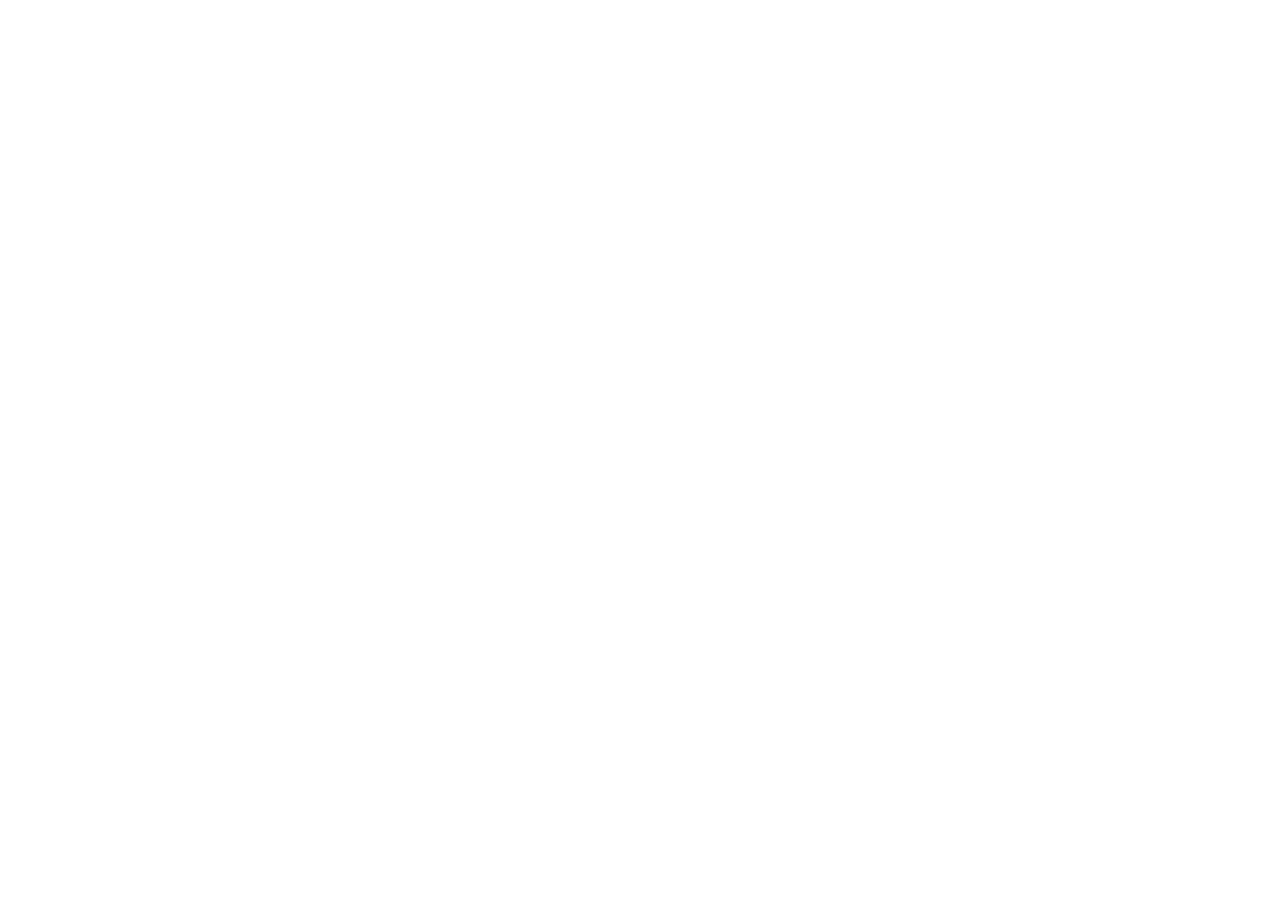
==== pages/post/index.html @ 1b2d7f4e "Initial commit" ====
<!DOCTYPE html>
<html lang="pt-br">
<head>
    <meta charset="UTF-8">
    <meta http-equiv="X-UA-Compatible" content="IE=edge">
    <meta name="viewport" content="width=device-width, initial-scale=1.0">
    <title>Living</title>
</head>
<body>
    <main></main>
</body>
</html>
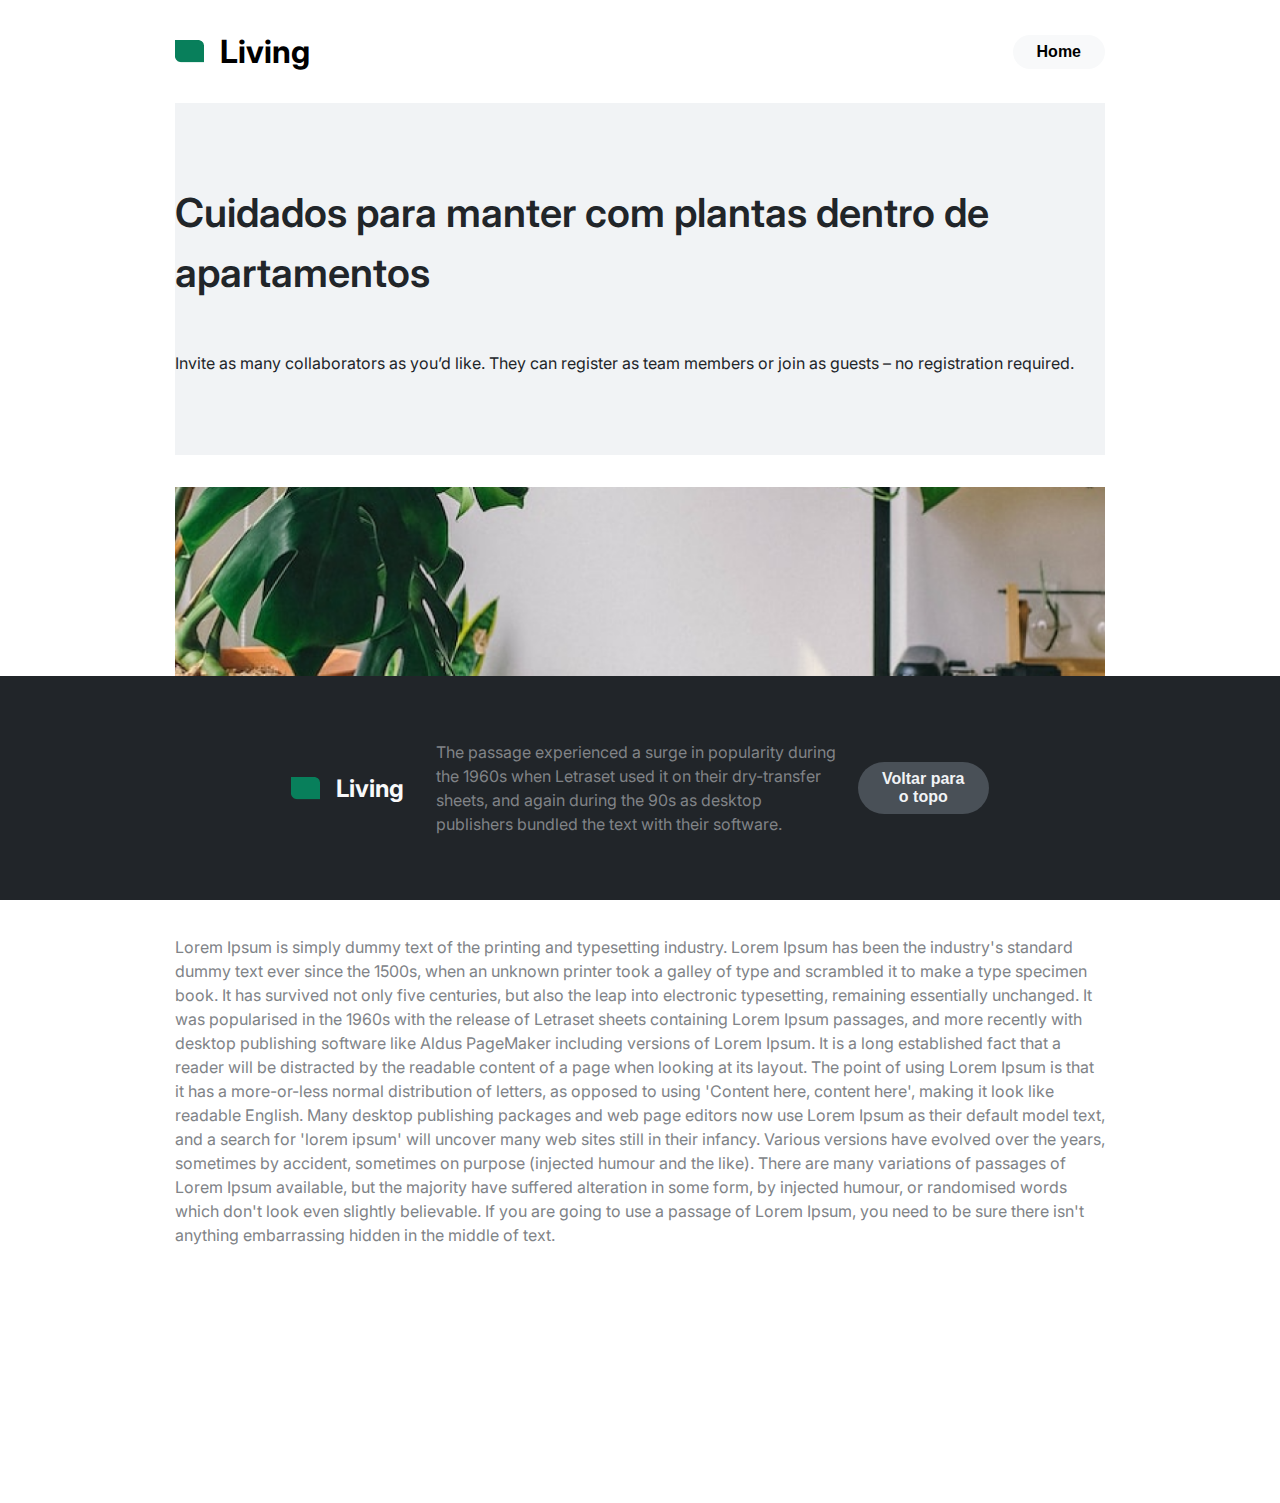
==== commit 0193a5f2: "feat:PostPage" ====
--- a/pages/post/index.html
+++ b/pages/post/index.html
@@ -4,9 +4,47 @@
     <meta charset="UTF-8">
     <meta http-equiv="X-UA-Compatible" content="IE=edge">
     <meta name="viewport" content="width=device-width, initial-scale=1.0">
+    <link rel="stylesheet" href="../../styles/globalStyles.css">
+    <link rel="stylesheet" href="../../styles/texts.css">
+    <link rel="stylesheet" href="../../styles/buttons.css">
+    <link rel="stylesheet" href="../../styles/footer.css">
+    <link rel="stylesheet" href="../post/index.css">
     <title>Living</title>
 </head>
 <body>
-    <main></main>
+    <header>
+        <div class="div-logo">
+            <img src="../../assets/logo.png" alt="">
+        <h1 class="title-logo">Living</h1>
+        </div>
+        <button class="btn-home">Home</button>
+    </header>
+    <main>
+        <section class="section-post">
+            <div class="div-post-header">
+                <h2 class="title-main title1">Cuidados para manter com plantas dentro de apartamentos</h2>
+        <p class="p-description text1">Invite as many collaborators as you’d like. They can register as team members or join as guests – no registration required.</p>
+            </div>
+        <div class="div-post-body">
+            <img src="../../assets/PostMain.png" alt="">
+        <p class="p-content text2">Lorem Ipsum is simply dummy text of the printing and typesetting industry. Lorem Ipsum has been the industry's standard dummy text ever since the 1500s, when an unknown printer took a galley of type and scrambled it to make a type specimen book. It has survived not only five centuries, but also the leap into electronic typesetting, remaining essentially unchanged. It was popularised in the 1960s with the release of Letraset sheets containing Lorem Ipsum passages, and more recently with desktop publishing software like Aldus PageMaker including versions of Lorem Ipsum.
+
+            It is a long established fact that a reader will be distracted by the readable content of a page when looking at its layout. The point of using Lorem Ipsum is that it has a more-or-less normal distribution of letters, as opposed to using 'Content here, content here', making it look like readable English. Many desktop publishing packages and web page editors now use Lorem Ipsum as their default model text, and a search for 'lorem ipsum' will uncover many web sites still in their infancy. Various versions have evolved over the years, sometimes by accident, sometimes on purpose (injected humour and the like).
+            
+            There are many variations of passages of Lorem Ipsum available, but the majority have suffered alteration in some form, by injected humour, or randomised words which don't look even slightly believable. If you are going to use a passage of Lorem Ipsum, you need to be sure there isn't anything embarrassing hidden in the middle of text.</p> 
+        </div>
+        </section>
+    </main>
+    <ul class="ul-category">
+            
+    </ul>
+    <footer>
+        <div class="div-footer">
+         <img src="../../assets/logo.png" alt="">
+         <h2 class="title-main">Living</h2>
+         <p class="text1">The passage experienced a surge in popularity during the 1960s when Letraset used it on their dry-transfer sheets, and again during the 90s as desktop publishers bundled the text with their software.</p>
+         <button class="btn-top">Voltar para o topo</button>
+        </div>
+     </footer>
 </body>
 </html>--- a/styles/globalStyles.css
+++ b/styles/globalStyles.css
@@ -0,0 +1,32 @@
+@import url('https://fonts.googleapis.com/css2?family=Inter:wght@300;400;500;600;700;800;900&display=swap');
+* {
+  box-sizing: border-box;
+  margin: 0;
+  padding: 0;
+  list-style: none;
+}
+
+:root {
+  --color-grey-100: #212529;
+  --color-grey-200: #495057;
+  --color-grey-300: #808387;
+  --color-grey-400: #dee2e6;
+  --color-grey-500: #e9ecef;
+  --color-grey-600: #f1f3f5;
+  --color-grey-700: #f8f9fa;
+  --color-brand-100: #087f5b;
+  --color-brand-200: #099268;
+  --font-size-1: 2.5rem;
+  --font-size-2: 1.75rem;
+  --font-size-3: 1.25rem;
+  --font-size-4: 1rem;
+
+  --font-family1: 'Inter', sans-serif;
+}
+body{
+  display: flex;
+  flex-direction: column;
+  align-items: center;
+  justify-content: center;
+  font-family: var(--font-family1);
+}
--- a/styles/texts.css
+++ b/styles/texts.css
@@ -0,0 +1,30 @@
+small{
+    color: var(--color-brand-100);
+    font-size: var(--font-size-1);
+    font-weight: 600;
+    line-height: 60px;
+}
+.title1{
+    font-size: var(--font-size-1);
+    font-weight: 600;
+    line-height: 60px;
+    color: var(--color-grey-100);
+}
+.text1{
+    font-size: var(--font-size-4);
+    color: var(--color-grey-100);
+    line-height: 24px;
+    font-weight: 400;
+}
+.title2{
+    font-size: var(--font-size-3);
+    font-weight: 600;
+    line-height: 30px;
+    color: var(--color-grey-100);
+}
+.text2{
+    font-size: var(--font-size-4);
+    color: var(--color-grey-300);
+    line-height: 24px;
+    font-weight: 400;
+}
--- a/styles/buttons.css
+++ b/styles/buttons.css
@@ -0,0 +1,14 @@
+button{
+    border: none;
+    border-radius: 2rem;
+    padding: 0.5rem 1.5rem;
+    font-weight: 600;
+    font-size: var(--font-size-4);
+    background-color: var(--color-grey-700);
+}
+.btn-top{
+    width: 50%;
+    background-color: var(--color-grey-200);
+    color: var(--color-grey-600);
+    
+}--- a/styles/footer.css
+++ b/styles/footer.css
@@ -0,0 +1,26 @@
+
+footer{
+    background-color: var(--color-grey-100);
+    display: flex;
+    align-items: center;
+    padding: 2rem;
+    position: sticky;
+    bottom: 0;
+}
+
+.div-footer{
+    width: 60%;
+    margin: 0 auto;
+    display: flex;
+    align-items: center;
+    padding: 1rem;
+    justify-content: space-between;
+}
+.div-footer h2{
+    color: var(--color-grey-700);
+    padding: 1rem;
+}
+.div-footer p{
+    color: var(--color-grey-300);
+    padding: 1rem;
+}--- a/pages/post/index.css
+++ b/pages/post/index.css
@@ -0,0 +1,42 @@
+/* Desenvolva seu estilo aqui */
+header{
+    display: flex;
+    align-items: center;
+    justify-content: space-between;
+    width: 930px;
+    margin: 0 auto;
+    padding: 2rem 0;
+}
+main{
+    width: 930px;
+    margin: 0 auto;
+}
+.div-logo{
+    display: flex;
+    align-items: center;
+    gap: 1rem;
+}
+.section-post{
+    display: flex;
+    flex-direction: column;
+    margin-bottom: 2rem;
+    width: 100%;
+}
+.div-post-header{
+    display: flex;
+    flex-direction: column;
+    gap: 3rem;
+    background-color: var(--color-grey-600);
+    padding: 5rem 0;
+}
+.div-post-body{
+    display: flex;
+    flex-direction: column;
+    gap: 3rem;
+    margin-top: 2rem;
+}
+.div-post-body img{
+    width: 100%;
+    height: 400px;
+    object-fit: cover;
+}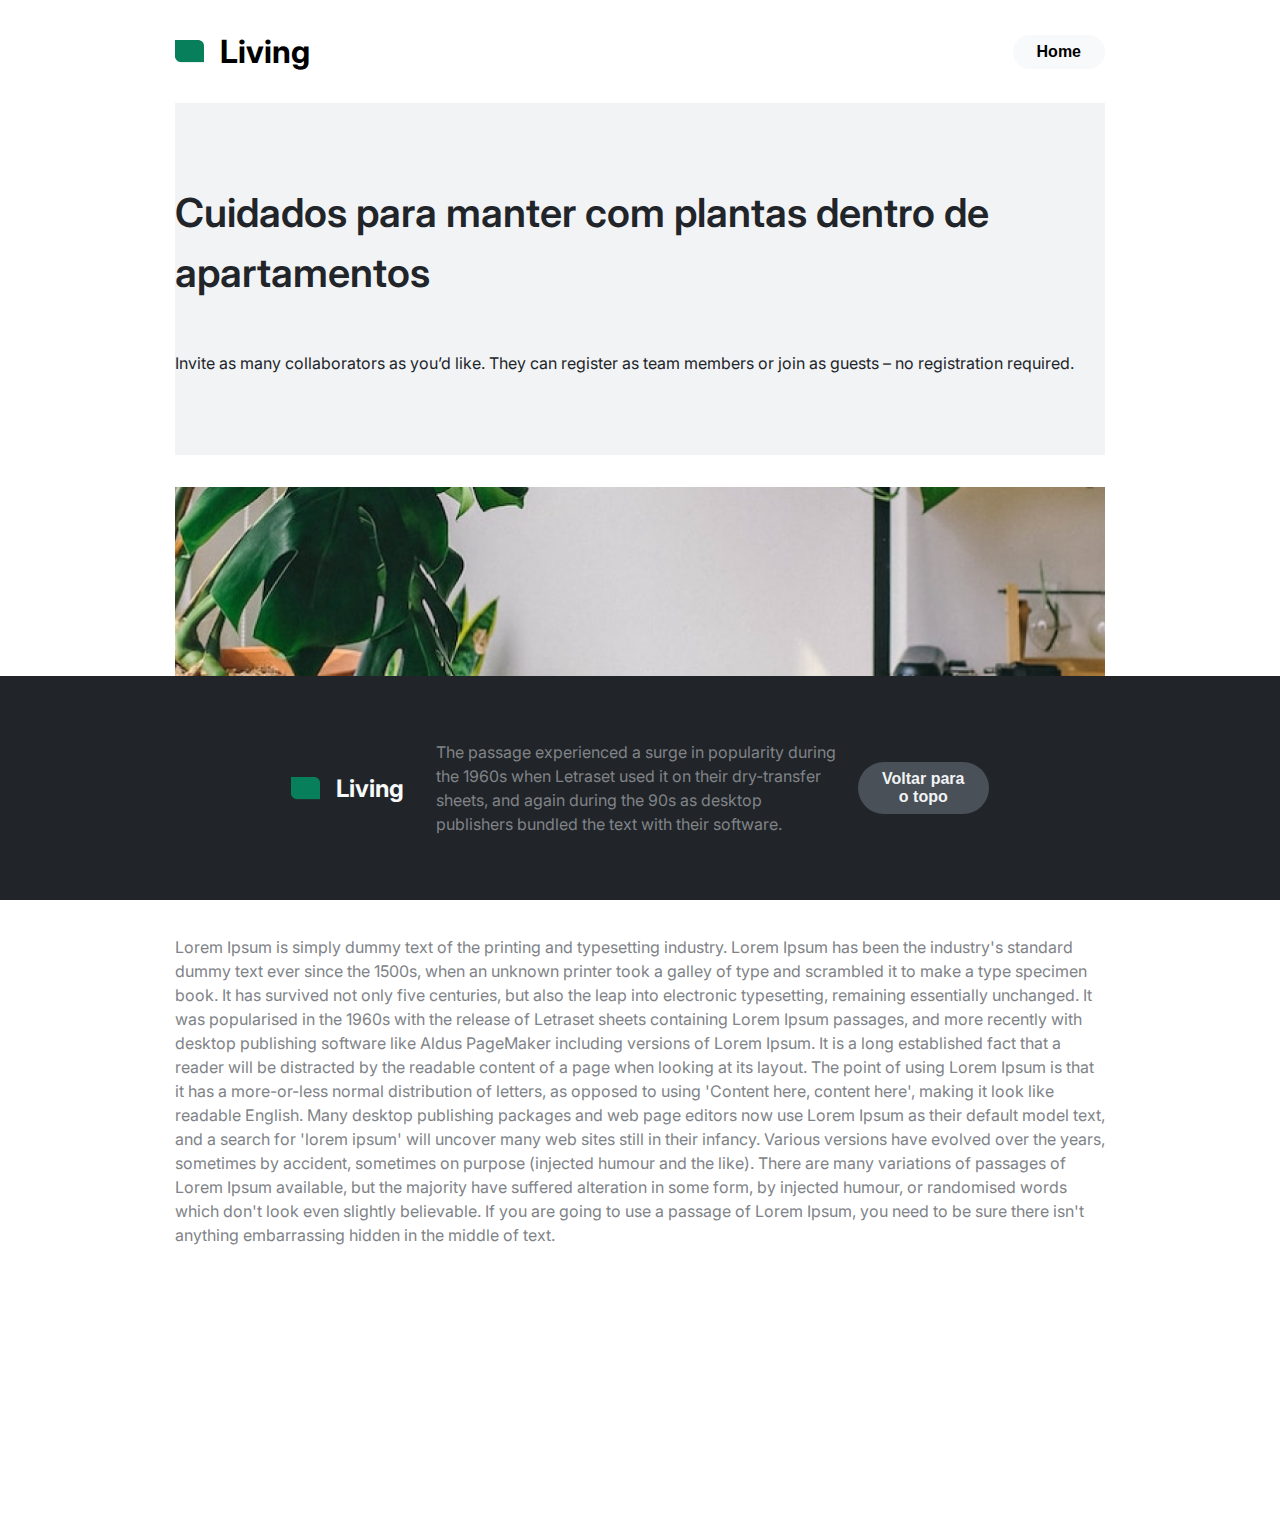
==== commit 768ad718: "feat:toglePages" ====
--- a/pages/post/index.html
+++ b/pages/post/index.html
@@ -46,5 +46,7 @@
          <button class="btn-top">Voltar para o topo</button>
         </div>
      </footer>
+
+     <script type="module" src="../post/index.js"></script>
 </body>
 </html>--- a/styles/buttons.css
+++ b/styles/buttons.css
@@ -5,6 +5,7 @@
     font-weight: 600;
     font-size: var(--font-size-4);
     background-color: var(--color-grey-700);
+    cursor: pointer;
 }
 .btn-top{
     width: 50%;
--- a/pages/post/index.css
+++ b/pages/post/index.css
@@ -39,4 +39,14 @@
     width: 100%;
     height: 400px;
     object-fit: cover;
+}
+.ul-category{
+    display: flex;
+    justify-content: space-between;
+    margin-top: 1rem;
+    overflow: auto;
+    gap: 1rem;
+    margin-top: 1rem;
+    margin-bottom: 1rem;
+    width: 930px;
 }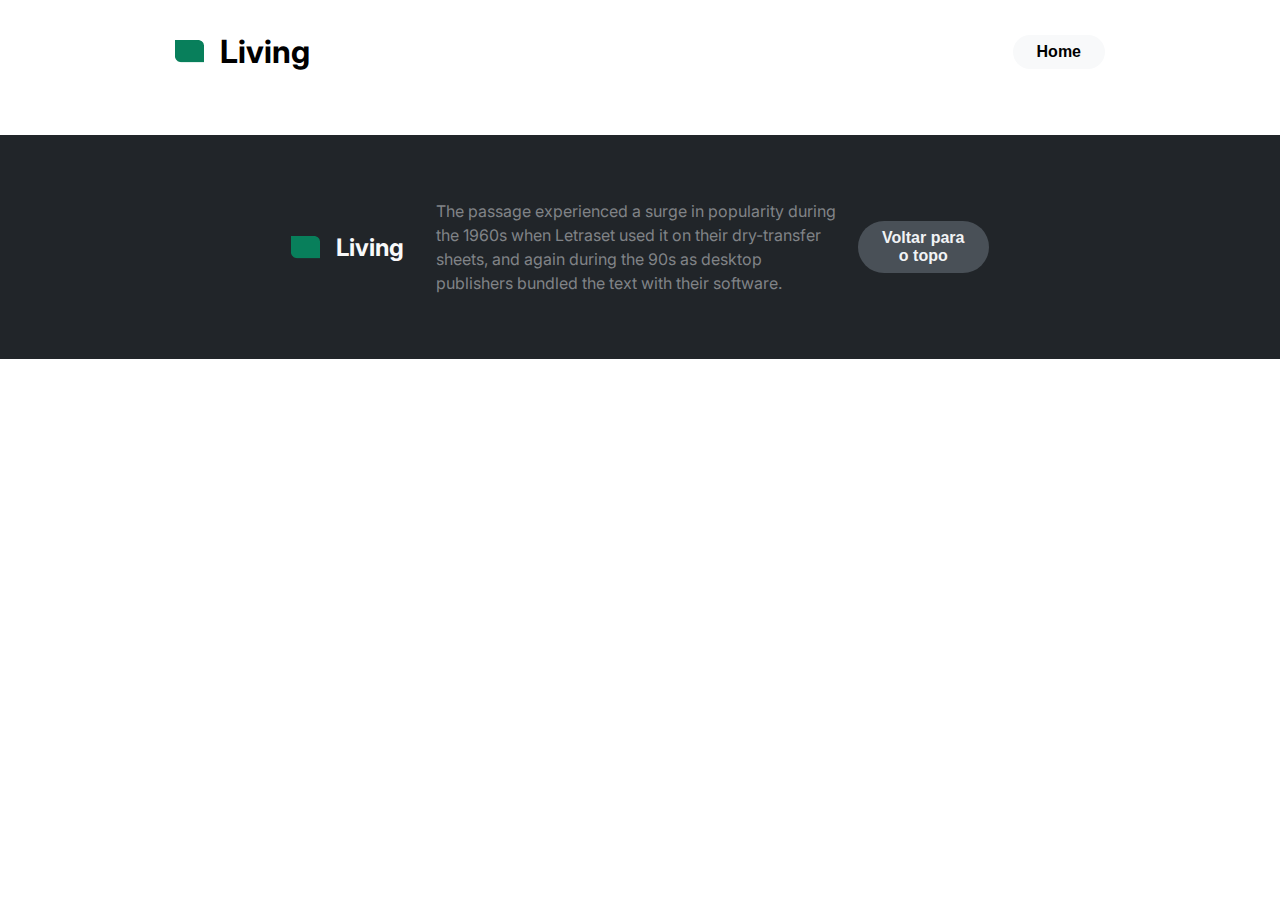
==== commit 8bf9abc8: "fix:buttons" ====
--- a/pages/post/index.html
+++ b/pages/post/index.html
@@ -20,20 +20,7 @@
         <button class="btn-home">Home</button>
     </header>
     <main>
-        <section class="section-post">
-            <div class="div-post-header">
-                <h2 class="title-main title1">Cuidados para manter com plantas dentro de apartamentos</h2>
-        <p class="p-description text1">Invite as many collaborators as you’d like. They can register as team members or join as guests – no registration required.</p>
-            </div>
-        <div class="div-post-body">
-            <img src="../../assets/PostMain.png" alt="">
-        <p class="p-content text2">Lorem Ipsum is simply dummy text of the printing and typesetting industry. Lorem Ipsum has been the industry's standard dummy text ever since the 1500s, when an unknown printer took a galley of type and scrambled it to make a type specimen book. It has survived not only five centuries, but also the leap into electronic typesetting, remaining essentially unchanged. It was popularised in the 1960s with the release of Letraset sheets containing Lorem Ipsum passages, and more recently with desktop publishing software like Aldus PageMaker including versions of Lorem Ipsum.
-
-            It is a long established fact that a reader will be distracted by the readable content of a page when looking at its layout. The point of using Lorem Ipsum is that it has a more-or-less normal distribution of letters, as opposed to using 'Content here, content here', making it look like readable English. Many desktop publishing packages and web page editors now use Lorem Ipsum as their default model text, and a search for 'lorem ipsum' will uncover many web sites still in their infancy. Various versions have evolved over the years, sometimes by accident, sometimes on purpose (injected humour and the like).
-            
-            There are many variations of passages of Lorem Ipsum available, but the majority have suffered alteration in some form, by injected humour, or randomised words which don't look even slightly believable. If you are going to use a passage of Lorem Ipsum, you need to be sure there isn't anything embarrassing hidden in the middle of text.</p> 
-        </div>
-        </section>
+     
     </main>
     <ul class="ul-category">
             
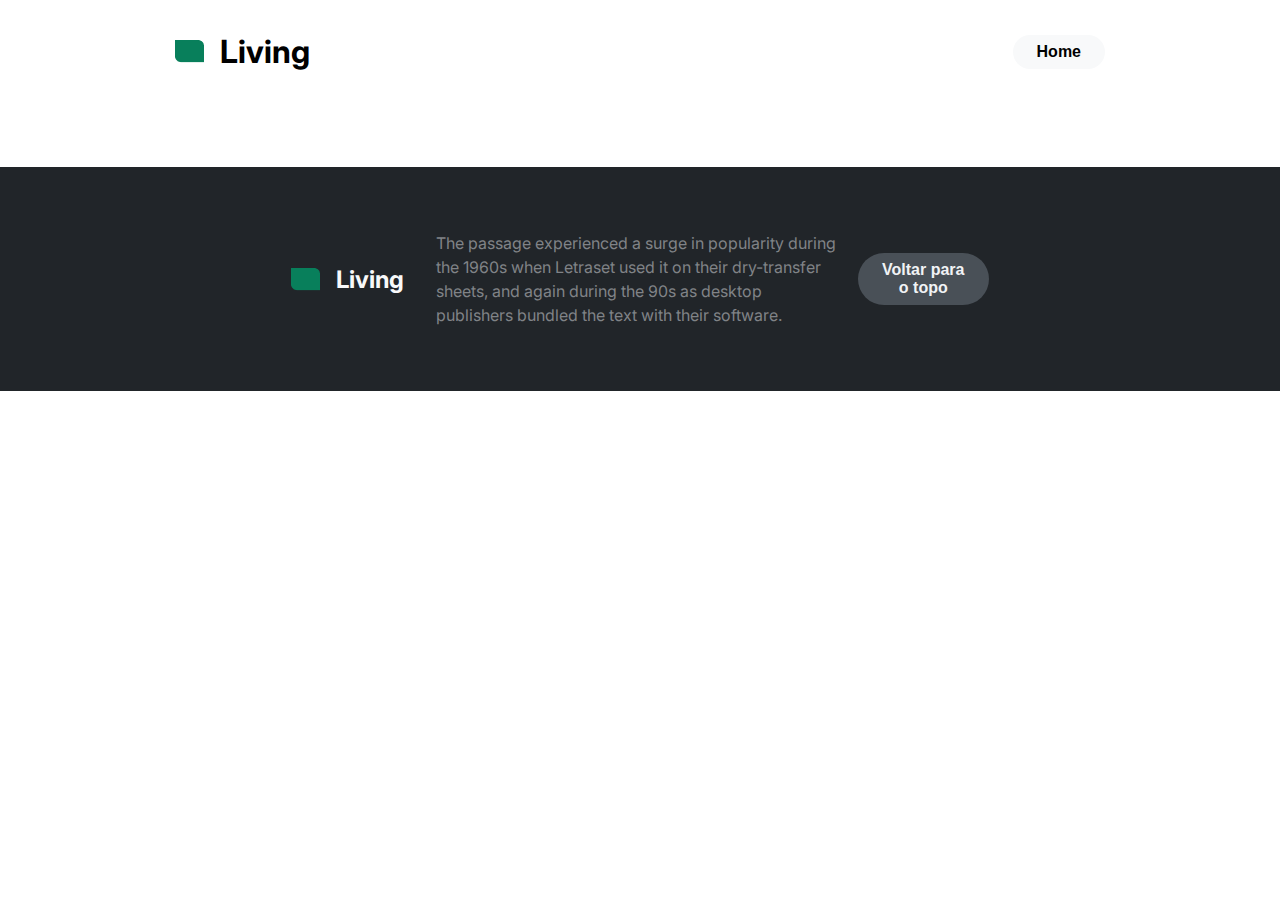
==== commit 2c42a466: "feat:verifyClick" ====
--- a/pages/post/index.html
+++ b/pages/post/index.html
@@ -12,7 +12,7 @@
     <title>Living</title>
 </head>
 <body>
-    <header>
+    <header id="header">
         <div class="div-logo">
             <img src="../../assets/logo.png" alt="">
         <h1 class="title-logo">Living</h1>
@@ -25,12 +25,13 @@
     <ul class="ul-category">
             
     </ul>
+    <div class="div-final"></div>
     <footer>
         <div class="div-footer">
          <img src="../../assets/logo.png" alt="">
          <h2 class="title-main">Living</h2>
          <p class="text1">The passage experienced a surge in popularity during the 1960s when Letraset used it on their dry-transfer sheets, and again during the 90s as desktop publishers bundled the text with their software.</p>
-         <button class="btn-top">Voltar para o topo</button>
+         <button onclick="window.location.href='#header'" class="btn-top">Voltar para o topo</button>
         </div>
      </footer>
 
--- a/styles/buttons.css
+++ b/styles/buttons.css
@@ -7,9 +7,33 @@
     background-color: var(--color-grey-700);
     cursor: pointer;
 }
+button:hover{
+    color: var(--color-grey-700);
+    background-color: var(--color-brand-100);
+}
+button:focus{
+    color: var(--color-grey-700);
+    background-color: var(--color-brand-200);
+}
+button:active{
+    color: var(--color-grey-700);
+    background-color: var(--color-brand-200);
+}
+button::selection{
+    color: var(--color-grey-700);
+    background-color: var(--color-brand-200);
+}
+.button-click{
+    color: var(--color-grey-700);
+    background-color: var(--color-brand-200);
+}
 .btn-top{
     width: 50%;
     background-color: var(--color-grey-200);
     color: var(--color-grey-600);
     
+}
+.btn-top:hover{
+    color: var(--color-grey-700);
+    background-color: var(--color-grey-300);
 }--- a/styles/footer.css
+++ b/styles/footer.css
@@ -4,8 +4,7 @@
     display: flex;
     align-items: center;
     padding: 2rem;
-    position: sticky;
-    bottom: 0;
+    margin-top: 2rem;
 }
 
 .div-footer{
